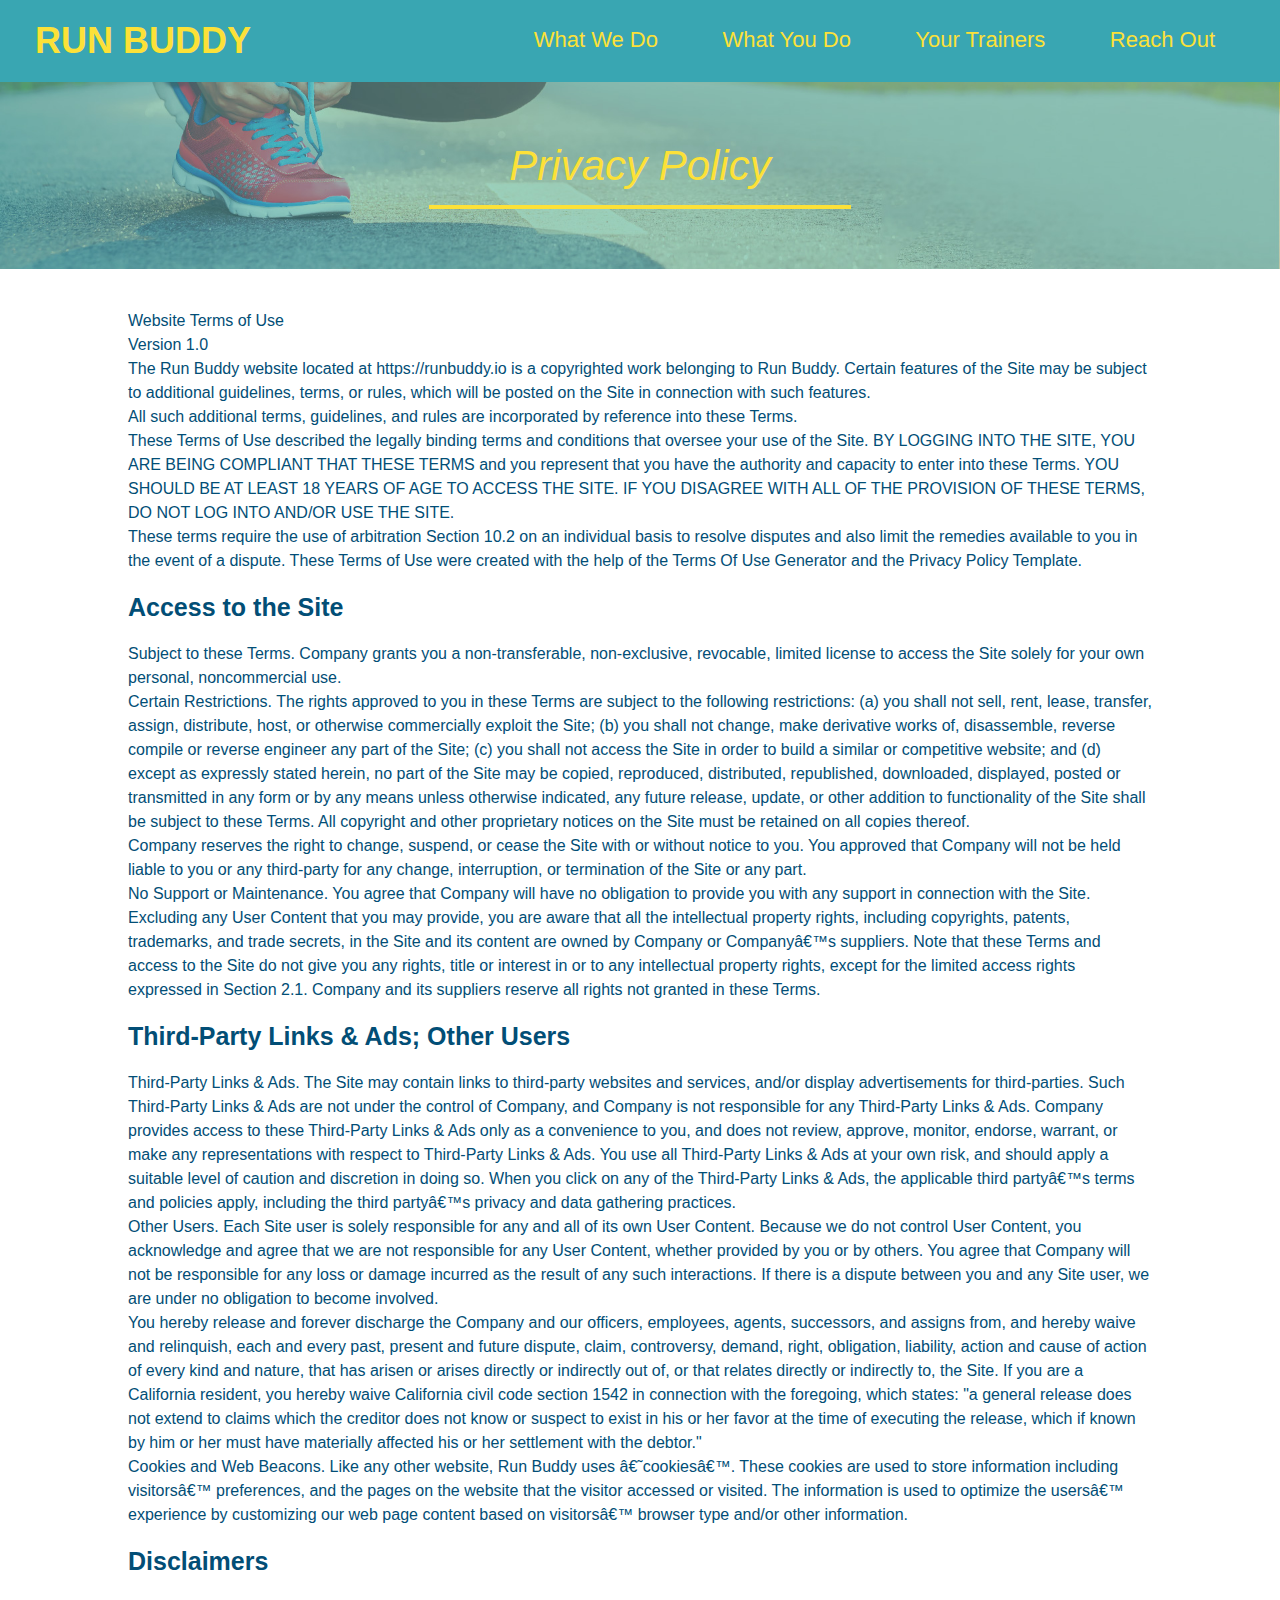
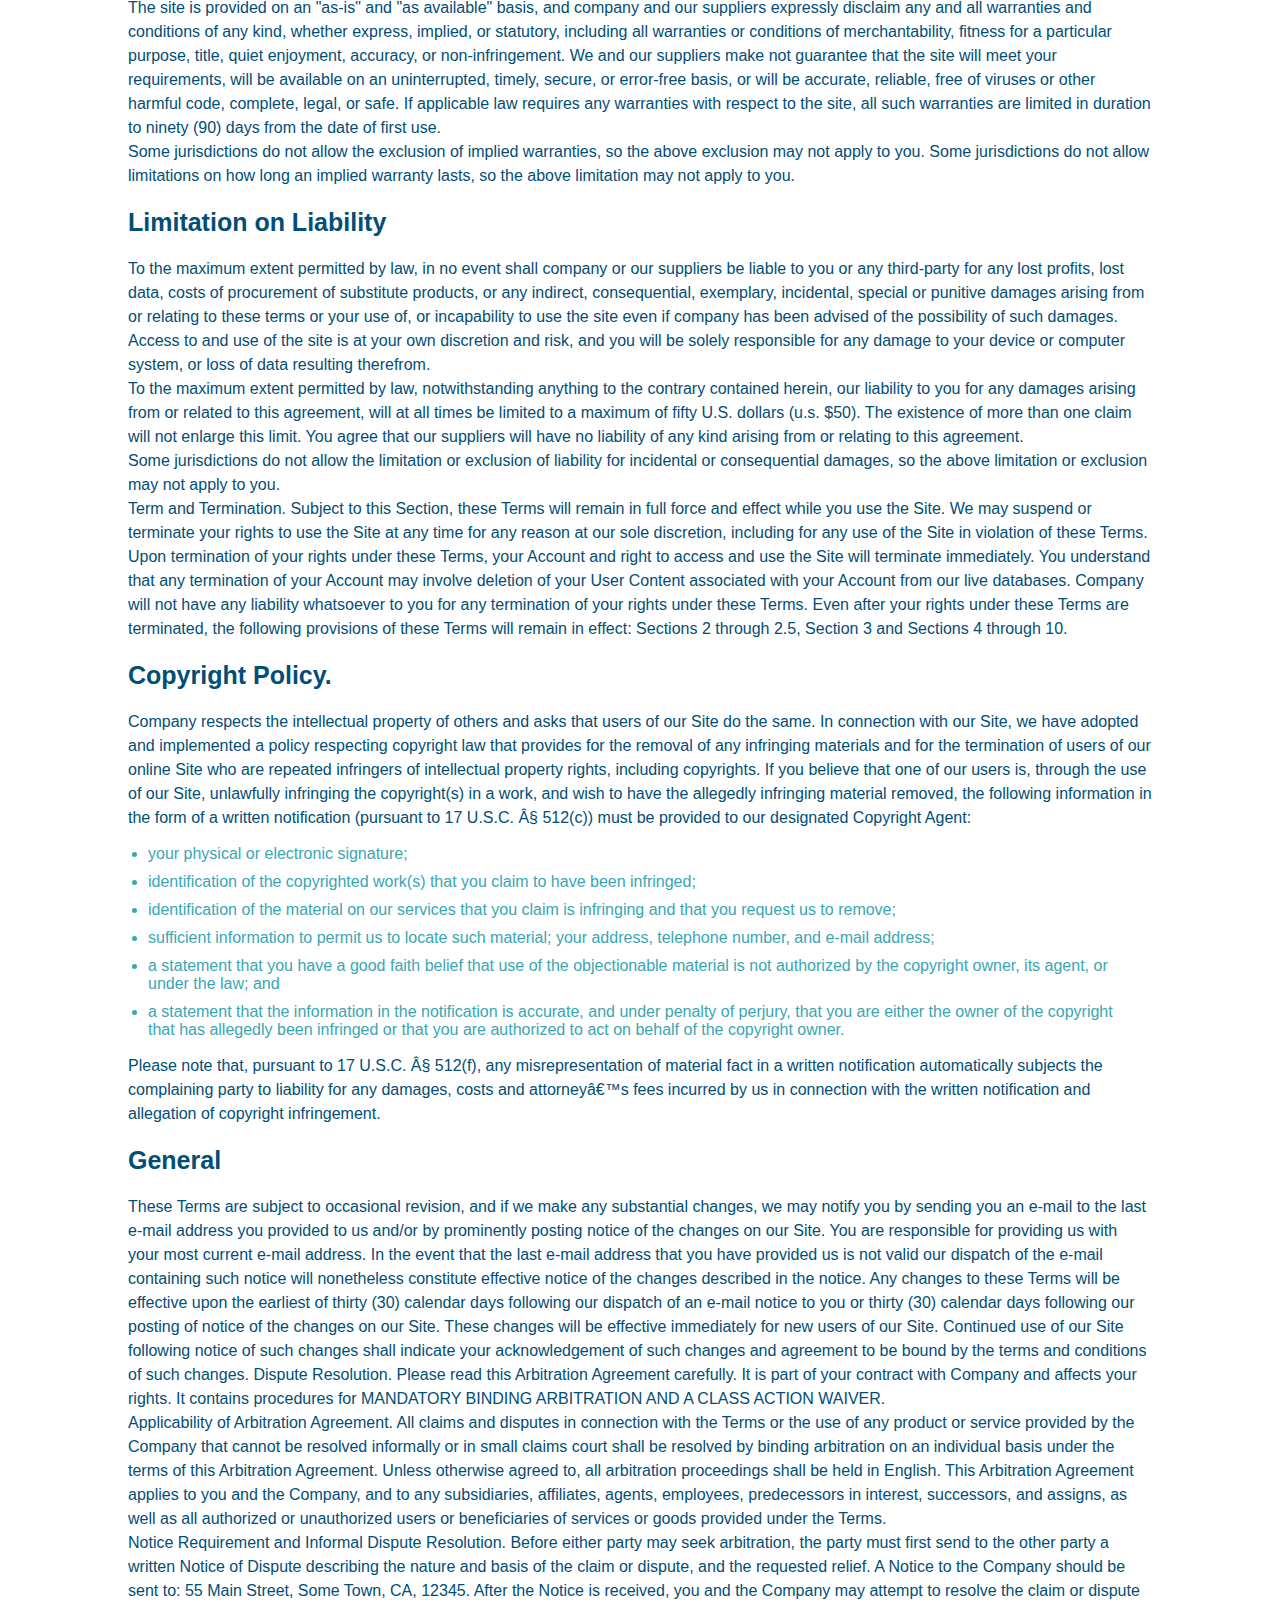
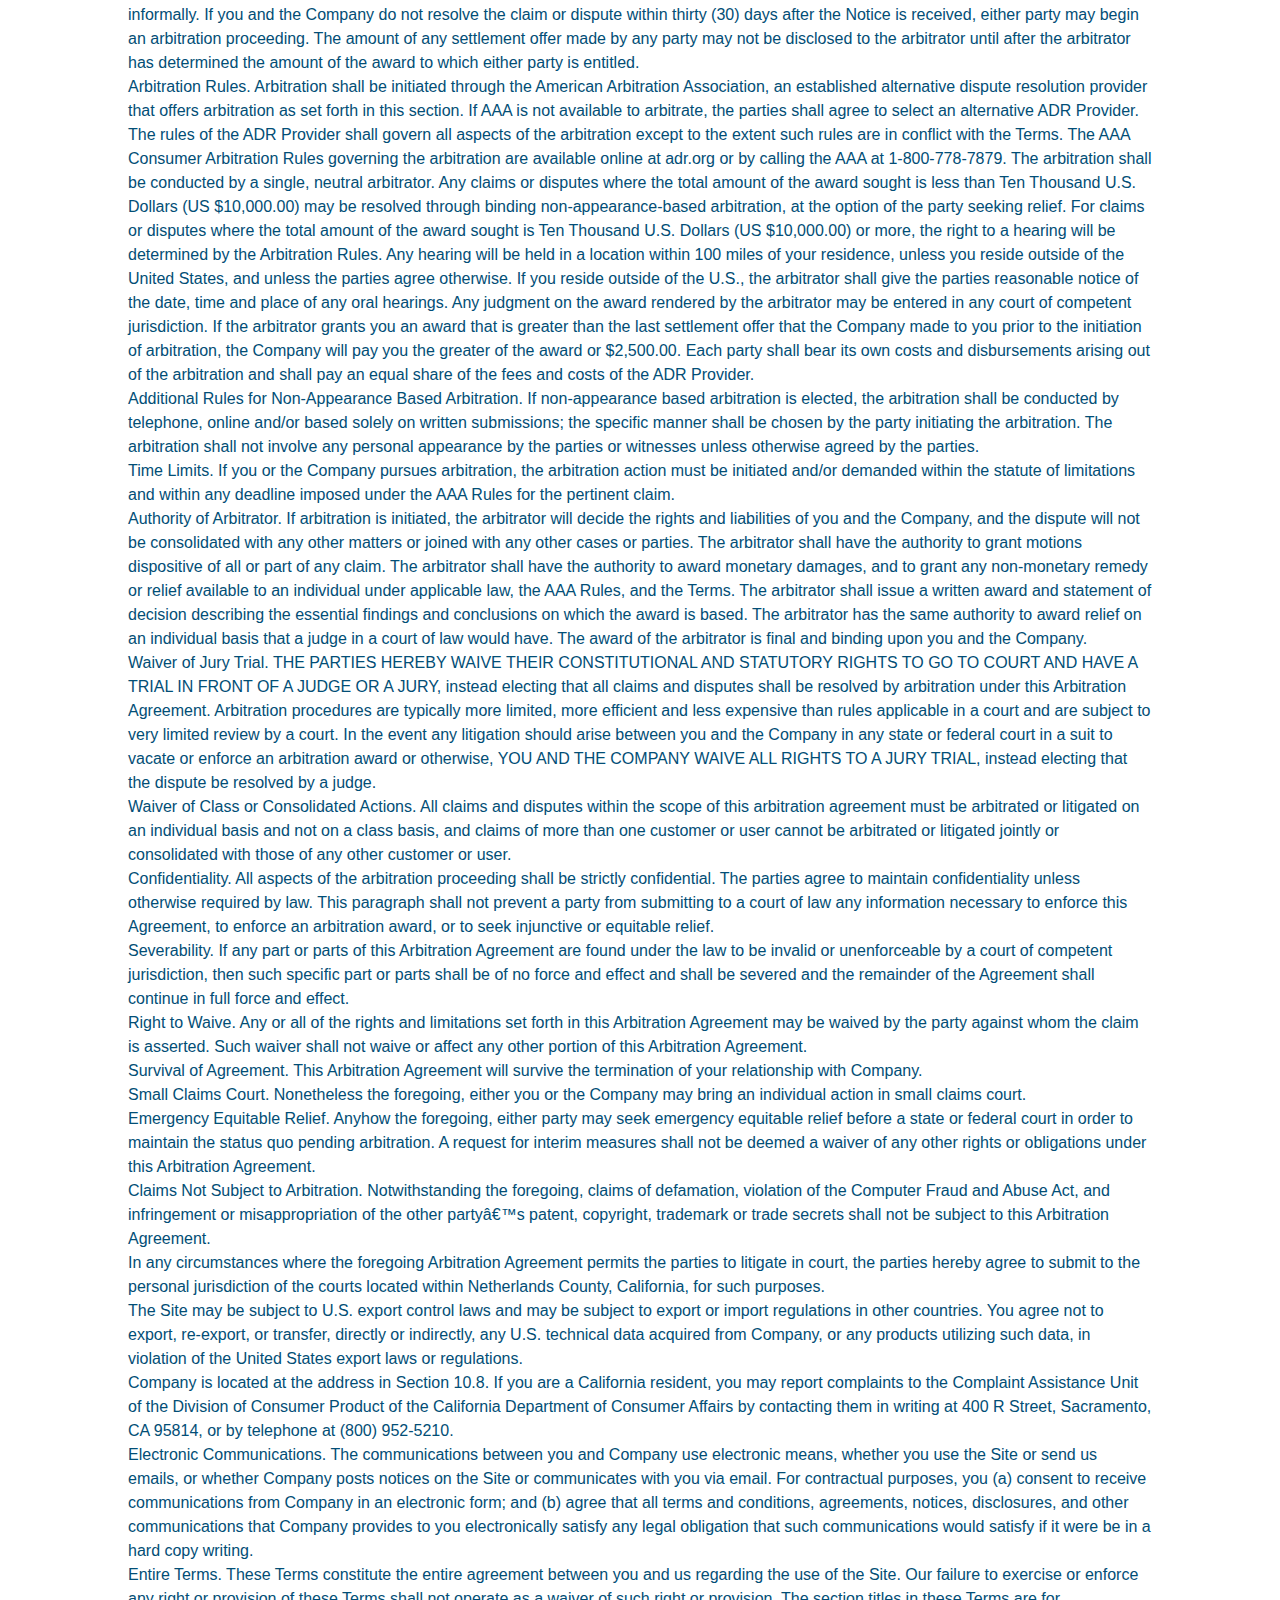
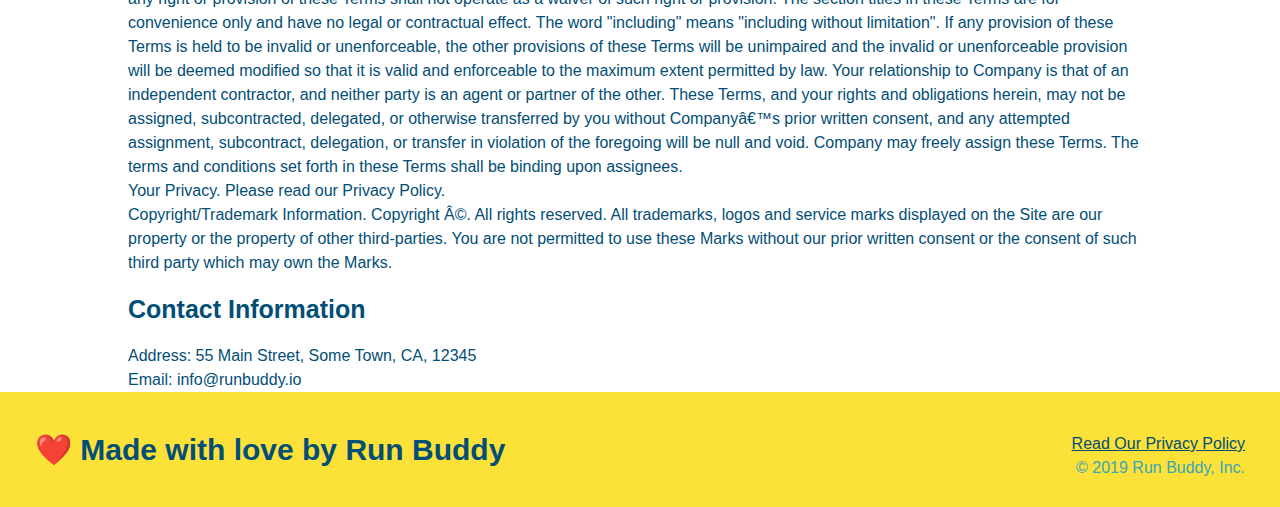
==== privacy-policy.html @ fe129a94 "privacy policy" ====
<!DOCTYPE html>
<html lang="en">

    <head>

        <meta charset="UTF-8" />
        <link rel="stylesheet" href="./assets/css/style.css" />
        <link rel="stylesheet" href="./assets/css/secondary-styles.css" />
        <title>Privacy Policy - Run Buddy</title>

    </head>

    <body>

        <header>
            
            <h1>
                <a href="/">RUN BUDDY</a>
            </h1>
            
            <nav>

                <ul>

                    <li>
                        <a href="./index.html#what-we-do">What We Do</a>
                    </li>

                    <li>
                        <a href="./index.html#what-you-do">What You Do</a>
                    </li>

                    <li>
                        <a href="./index.html#your-trainers">Your Trainers</a>
                    </li>

                    <li>
                        <a href="./index.html#reach-out">Reach Out</a>
                    </li>

                </ul>

            </nav>

        </header>

        <section class="hero">

            <h2 class="page-title">

                Privacy Policy

            </h2>

        </section>

        <article class="secondary-content">

            
            <p>
                Website Terms of Use
            </p>

            <p>
                Version 1.0
            </p>

            <p>
                The Run Buddy website located at https://runbuddy.io is a copyrighted work belonging to Run Buddy. Certain
                features of the Site may be subject to additional guidelines, terms, or rules, which will be posted on the Site
                in connection with such features.
            </p>

            <p>
                All such additional terms, guidelines, and rules are incorporated by reference into these Terms.
            </p>

            <p>
                These Terms of Use described the legally binding terms and conditions that oversee your use of the Site. BY
                LOGGING INTO THE SITE, YOU ARE BEING COMPLIANT THAT THESE TERMS and you represent that you have the authority
                and capacity to enter into these Terms. YOU SHOULD BE AT LEAST 18 YEARS OF AGE TO ACCESS THE SITE. IF YOU
                DISAGREE WITH ALL OF THE PROVISION OF THESE TERMS, DO NOT LOG INTO AND/OR USE THE SITE.
            </p>

            <p>
                These terms require the use of arbitration Section 10.2 on an individual basis to resolve disputes and also
                limit the remedies available to you in the event of a dispute. These Terms of Use were created with the help of
                the Terms Of Use Generator and the Privacy Policy Template.
            </p>

            <h3>
                Access to the Site
            </h3>

            <p>
                Subject to these Terms. Company grants you a non-transferable, non-exclusive, revocable, limited license to
                access the Site solely for your own personal, noncommercial use.
            </p>

            <p>
                Certain Restrictions. The rights approved to you in these Terms are subject to the following restrictions: (a)
                you shall not sell, rent, lease, transfer, assign, distribute, host, or otherwise commercially exploit the Site;
                (b) you shall not change, make derivative works of, disassemble, reverse compile or reverse engineer any part of
                the Site; (c) you shall not access the Site in order to build a similar or competitive website; and (d) except
                as expressly stated herein, no part of the Site may be copied, reproduced, distributed, republished, downloaded,
                displayed, posted or transmitted in any form or by any means unless otherwise indicated, any future release,
                update, or other addition to functionality of the Site shall be subject to these Terms. All copyright and other
                proprietary notices on the Site must be retained on all copies thereof.
            </p>

            <p>
                Company reserves the right to change, suspend, or cease the Site with or without notice to you. You approved
                that Company will not be held liable to you or any third-party for any change, interruption, or termination of
                the Site or any part.
            </p>

            <p>
                No Support or Maintenance. You agree that Company will have no obligation to provide you with any support in
                connection with the Site.
            </p>

            <p>
                Excluding any User Content that you may provide, you are aware that all the intellectual property rights,
                including copyrights, patents, trademarks, and trade secrets, in the Site and its content are owned by Company
                or Companyâ€™s suppliers. Note that these Terms and access to the Site do not give you any rights, title or
                interest in or to any intellectual property rights, except for the limited access rights expressed in Section
                2.1. Company and its suppliers reserve all rights not granted in these Terms.
            </p>

            <h3>
                Third-Party Links & Ads; Other Users
            </h3>

            <p>
                Third-Party Links & Ads. The Site may contain links to third-party websites and services, and/or display
                advertisements for third-parties. Such Third-Party Links & Ads are not under the control of Company, and Company
                is not responsible for any Third-Party Links & Ads. Company provides access to these Third-Party Links & Ads
                only as a convenience to you, and does not review, approve, monitor, endorse, warrant, or make any
                representations with respect to Third-Party Links & Ads. You use all Third-Party Links & Ads at your own risk,
                and should apply a suitable level of caution and discretion in doing so. When you click on any of the
                Third-Party Links & Ads, the applicable third partyâ€™s terms and policies apply, including the third partyâ€™s
                privacy and data gathering practices.
            </p>

            <p>
                Other Users. Each Site user is solely responsible for any and all of its own User Content. Because we do not
                control User Content, you acknowledge and agree that we are not responsible for any User Content, whether
                provided by you or by others. You agree that Company will not be responsible for any loss or damage incurred as
                the result of any such interactions. If there is a dispute between you and any Site user, we are under no
                obligation to become involved.
            </p>

            <p>
                You hereby release and forever discharge the Company and our officers, employees, agents, successors, and
                assigns from, and hereby waive and relinquish, each and every past, present and future dispute, claim,
                controversy, demand, right, obligation, liability, action and cause of action of every kind and nature, that has
                arisen or arises directly or indirectly out of, or that relates directly or indirectly to, the Site. If you are
                a California resident, you hereby waive California civil code section 1542 in connection with the foregoing,
                which states: "a general release does not extend to claims which the creditor does not know or suspect to exist
                in his or her favor at the time of executing the release, which if known by him or her must have materially
                affected his or her settlement with the debtor."
            </p>

            <p>
                Cookies and Web Beacons. Like any other website, Run Buddy uses â€˜cookiesâ€™. These cookies are used to store
                information including visitorsâ€™ preferences, and the pages on the website that the visitor accessed or visited.
                The information is used to optimize the usersâ€™ experience by customizing our web page content based on visitorsâ€™
                browser type and/or other information.
            </p>

            <h3>
                Disclaimers
            </h3>

            <p>
                The site is provided on an "as-is" and "as available" basis, and company and our suppliers expressly disclaim
                any and all warranties and conditions of any kind, whether express, implied, or statutory, including all
                warranties or conditions of merchantability, fitness for a particular purpose, title, quiet enjoyment, accuracy,
                or non-infringement. We and our suppliers make not guarantee that the site will meet your requirements, will be
                available on an uninterrupted, timely, secure, or error-free basis, or will be accurate, reliable, free of
                viruses or other harmful code, complete, legal, or safe. If applicable law requires any warranties with respect
                to the site, all such warranties are limited in duration to ninety (90) days from the date of first use.
            </p>

            <p>
                Some jurisdictions do not allow the exclusion of implied warranties, so the above exclusion may not apply to
                you. Some jurisdictions do not allow limitations on how long an implied warranty lasts, so the above limitation
                may not apply to you.
            </p>

            <h3>
                Limitation on Liability
            </h3>

            <p>
                To the maximum extent permitted by law, in no event shall company or our suppliers be liable to you or any
                third-party for any lost profits, lost data, costs of procurement of substitute products, or any indirect,
                consequential, exemplary, incidental, special or punitive damages arising from or relating to these terms or
                your use of, or incapability to use the site even if company has been advised of the possibility of such
                damages. Access to and use of the site is at your own discretion and risk, and you will be solely responsible
                for any damage to your device or computer system, or loss of data resulting therefrom.
            </p>

            <p>
                To the maximum extent permitted by law, notwithstanding anything to the contrary contained herein, our liability
                to you for any damages arising from or related to this agreement, will at all times be limited to a maximum of
                fifty U.S. dollars (u.s. $50). The existence of more than one claim will not enlarge this limit. You agree that
                our suppliers will have no liability of any kind arising from or relating to this agreement.
            </p>

            <p>
                Some jurisdictions do not allow the limitation or exclusion of liability for incidental or consequential
                damages, so the above limitation or exclusion may not apply to you.
            </p>

            <p>
                Term and Termination. Subject to this Section, these Terms will remain in full force and effect while you use
                the Site. We may suspend or terminate your rights to use the Site at any time for any reason at our sole
                discretion, including for any use of the Site in violation of these Terms. Upon termination of your rights under
                these Terms, your Account and right to access and use the Site will terminate immediately. You understand that
                any termination of your Account may involve deletion of your User Content associated with your Account from our
                live databases. Company will not have any liability whatsoever to you for any termination of your rights under
                these Terms. Even after your rights under these Terms are terminated, the following provisions of these Terms
                will remain in effect: Sections 2 through 2.5, Section 3 and Sections 4 through 10.
            </p>

            <h3>
                Copyright Policy.
            </h3>

            <p>
                Company respects the intellectual property of others and asks that users of our Site do the same. In connection
                with our Site, we have adopted and implemented a policy respecting copyright law that provides for the removal
                of any infringing materials and for the termination of users of our online Site who are repeated infringers of
                intellectual property rights, including copyrights. If you believe that one of our users is, through the use of
                our Site, unlawfully infringing the copyright(s) in a work, and wish to have the allegedly infringing material
                removed, the following information in the form of a written notification (pursuant to 17 U.S.C. Â§ 512(c)) must
                be provided to our designated Copyright Agent:
            </p>

            <ul>
                <li>
                your physical or electronic signature;
                </li>
                <li>
                identification of the copyrighted work(s) that you claim to have been infringed;
                </li>
                <li>
                identification of the material on our services that you claim is infringing and that you request us to remove;
                </li>
                <li>
                sufficient information to permit us to locate such material; your address, telephone number, and e-mail
                address;
                </li>
                <li>
                a statement that you have a good faith belief that use of the objectionable material is not authorized by the
                copyright owner, its agent, or under the law; and
                </li>
                <li>
                a statement that the information in the notification is accurate, and under penalty of perjury, that you are
                either the owner of the copyright that has allegedly been infringed or that you are authorized to act on
                behalf of the copyright owner.
                </li>
            </ul>

            <p>
                Please note that, pursuant to 17 U.S.C. Â§ 512(f), any misrepresentation of material fact in a written
                notification automatically subjects the complaining party to liability for any damages, costs and attorneyâ€™s
                fees incurred by us in connection with the written notification and allegation of copyright infringement.
            </p>

            <h3>
                General
            </h3>

            <p>
                These Terms are subject to occasional revision, and if we make any substantial changes, we may notify you by
                sending you an e-mail to the last e-mail address you provided to us and/or by prominently posting notice of the
                changes on our Site. You are responsible for providing us with your most current e-mail address. In the event
                that the last e-mail address that you have provided us is not valid our dispatch of the e-mail containing such
                notice will nonetheless constitute effective notice of the changes described in the notice. Any changes to these
                Terms will be effective upon the earliest of thirty (30) calendar days following our dispatch of an e-mail
                notice to you or thirty (30) calendar days following our posting of notice of the changes on our Site. These
                changes will be effective immediately for new users of our Site. Continued use of our Site following notice of
                such changes shall indicate your acknowledgement of such changes and agreement to be bound by the terms and
                conditions of such changes. Dispute Resolution. Please read this Arbitration Agreement carefully. It is part of
                your contract with Company and affects your rights. It contains procedures for MANDATORY BINDING ARBITRATION AND
                A CLASS ACTION WAIVER.
            </p>

            <p>
                Applicability of Arbitration Agreement. All claims and disputes in connection with the Terms or the use of any
                product or service provided by the Company that cannot be resolved informally or in small claims court shall be
                resolved by binding arbitration on an individual basis under the terms of this Arbitration Agreement. Unless
                otherwise agreed to, all arbitration proceedings shall be held in English. This Arbitration Agreement applies to
                you and the Company, and to any subsidiaries, affiliates, agents, employees, predecessors in interest,
                successors, and assigns, as well as all authorized or unauthorized users or beneficiaries of services or goods
                provided under the Terms.
            </p>

            <p>
                Notice Requirement and Informal Dispute Resolution. Before either party may seek arbitration, the party must
                first send to the other party a written Notice of Dispute describing the nature and basis of the claim or
                dispute, and the requested relief. A Notice to the Company should be sent to: 55 Main Street, Some Town, CA,
                12345. After the Notice is received, you and the Company may attempt to resolve the claim or dispute informally.
                If you and the Company do not resolve the claim or dispute within thirty (30) days after the Notice is received,
                either party may begin an arbitration proceeding. The amount of any settlement offer made by any party may not
                be disclosed to the arbitrator until after the arbitrator has determined the amount of the award to which either
                party is entitled.
            </p>

            <p>
                Arbitration Rules. Arbitration shall be initiated through the American Arbitration Association, an established
                alternative dispute resolution provider that offers arbitration as set forth in this section. If AAA is not
                available to arbitrate, the parties shall agree to select an alternative ADR Provider. The rules of the ADR
                Provider shall govern all aspects of the arbitration except to the extent such rules are in conflict with the
                Terms. The AAA Consumer Arbitration Rules governing the arbitration are available online at adr.org or by
                calling the AAA at 1-800-778-7879. The arbitration shall be conducted by a single, neutral arbitrator. Any
                claims or disputes where the total amount of the award sought is less than Ten Thousand U.S. Dollars (US
                $10,000.00) may be resolved through binding non-appearance-based arbitration, at the option of the party seeking
                relief. For claims or disputes where the total amount of the award sought is Ten Thousand U.S. Dollars (US
                $10,000.00) or more, the right to a hearing will be determined by the Arbitration Rules. Any hearing will be
                held in a location within 100 miles of your residence, unless you reside outside of the United States, and
                unless the parties agree otherwise. If you reside outside of the U.S., the arbitrator shall give the parties
                reasonable notice of the date, time and place of any oral hearings. Any judgment on the award rendered by the
                arbitrator may be entered in any court of competent jurisdiction. If the arbitrator grants you an award that is
                greater than the last settlement offer that the Company made to you prior to the initiation of arbitration, the
                Company will pay you the greater of the award or $2,500.00. Each party shall bear its own costs and
                disbursements arising out of the arbitration and shall pay an equal share of the fees and costs of the ADR
                Provider.
            </p>

            <p>
                Additional Rules for Non-Appearance Based Arbitration. If non-appearance based arbitration is elected, the
                arbitration shall be conducted by telephone, online and/or based solely on written submissions; the specific
                manner shall be chosen by the party initiating the arbitration. The arbitration shall not involve any personal
                appearance by the parties or witnesses unless otherwise agreed by the parties.
            </p>

            <p>
                Time Limits. If you or the Company pursues arbitration, the arbitration action must be initiated and/or demanded
                within the statute of limitations and within any deadline imposed under the AAA Rules for the pertinent claim.
            </p>

            <p>
                Authority of Arbitrator. If arbitration is initiated, the arbitrator will decide the rights and liabilities of
                you and the Company, and the dispute will not be consolidated with any other matters or joined with any other
                cases or parties. The arbitrator shall have the authority to grant motions dispositive of all or part of any
                claim. The arbitrator shall have the authority to award monetary damages, and to grant any non-monetary remedy
                or relief available to an individual under applicable law, the AAA Rules, and the Terms. The arbitrator shall
                issue a written award and statement of decision describing the essential findings and conclusions on which the
                award is based. The arbitrator has the same authority to award relief on an individual basis that a judge in a
                court of law would have. The award of the arbitrator is final and binding upon you and the Company.
            </p>

            <p>
                Waiver of Jury Trial. THE PARTIES HEREBY WAIVE THEIR CONSTITUTIONAL AND STATUTORY RIGHTS TO GO TO COURT AND HAVE
                A TRIAL IN FRONT OF A JUDGE OR A JURY, instead electing that all claims and disputes shall be resolved by
                arbitration under this Arbitration Agreement. Arbitration procedures are typically more limited, more efficient
                and less expensive than rules applicable in a court and are subject to very limited review by a court. In the
                event any litigation should arise between you and the Company in any state or federal court in a suit to vacate
                or enforce an arbitration award or otherwise, YOU AND THE COMPANY WAIVE ALL RIGHTS TO A JURY TRIAL, instead
                electing that the dispute be resolved by a judge.
            </p>

            <p>
                Waiver of Class or Consolidated Actions. All claims and disputes within the scope of this arbitration agreement
                must be arbitrated or litigated on an individual basis and not on a class basis, and claims of more than one
                customer or user cannot be arbitrated or litigated jointly or consolidated with those of any other customer or
                user.
            </p>

            <p>
                Confidentiality. All aspects of the arbitration proceeding shall be strictly confidential. The parties agree to
                maintain confidentiality unless otherwise required by law. This paragraph shall not prevent a party from
                submitting to a court of law any information necessary to enforce this Agreement, to enforce an arbitration
                award, or to seek injunctive or equitable relief.
            </p>

            <p>
                Severability. If any part or parts of this Arbitration Agreement are found under the law to be invalid or
                unenforceable by a court of competent jurisdiction, then such specific part or parts shall be of no force and
                effect and shall be severed and the remainder of the Agreement shall continue in full force and effect.
            </p>

            <p>
                Right to Waive. Any or all of the rights and limitations set forth in this Arbitration Agreement may be waived
                by the party against whom the claim is asserted. Such waiver shall not waive or affect any other portion of this
                Arbitration Agreement.
            </p>

            <p>
                Survival of Agreement. This Arbitration Agreement will survive the termination of your relationship with
                Company.
            </p>

            <p>
                Small Claims Court. Nonetheless the foregoing, either you or the Company may bring an individual action in small
                claims court.
            </p>

            <p>
                Emergency Equitable Relief. Anyhow the foregoing, either party may seek emergency equitable relief before a
                state or federal court in order to maintain the status quo pending arbitration. A request for interim measures
                shall not be deemed a waiver of any other rights or obligations under this Arbitration Agreement.
            </p>

            <p>
                Claims Not Subject to Arbitration. Notwithstanding the foregoing, claims of defamation, violation of the
                Computer Fraud and Abuse Act, and infringement or misappropriation of the other partyâ€™s patent, copyright,
                trademark or trade secrets shall not be subject to this Arbitration Agreement.
            </p>

            <p>
                In any circumstances where the foregoing Arbitration Agreement permits the parties to litigate in court, the
                parties hereby agree to submit to the personal jurisdiction of the courts located within Netherlands County,
                California, for such purposes.
            </p>

            <p>
                The Site may be subject to U.S. export control laws and may be subject to export or import regulations in other
                countries. You agree not to export, re-export, or transfer, directly or indirectly, any U.S. technical data
                acquired from Company, or any products utilizing such data, in violation of the United States export laws or
                regulations.
            </p>

            <p>
                Company is located at the address in Section 10.8. If you are a California resident, you may report complaints
                to the Complaint Assistance Unit of the Division of Consumer Product of the California Department of Consumer
                Affairs by contacting them in writing at 400 R Street, Sacramento, CA 95814, or by telephone at (800) 952-5210.
            </p>

            <p>
                Electronic Communications. The communications between you and Company use electronic means, whether you use the
                Site or send us emails, or whether Company posts notices on the Site or communicates with you via email. For
                contractual purposes, you (a) consent to receive communications from Company in an electronic form; and (b)
                agree that all terms and conditions, agreements, notices, disclosures, and other communications that Company
                provides to you electronically satisfy any legal obligation that such communications would satisfy if it were be
                in a hard copy writing.
            </p>

            <p>
                Entire Terms. These Terms constitute the entire agreement between you and us regarding the use of the Site. Our
                failure to exercise or enforce any right or provision of these Terms shall not operate as a waiver of such right
                or provision. The section titles in these Terms are for convenience only and have no legal or contractual
                effect. The word "including" means "including without limitation". If any provision of these Terms is held to be
                invalid or unenforceable, the other provisions of these Terms will be unimpaired and the invalid or
                unenforceable provision will be deemed modified so that it is valid and enforceable to the maximum extent
                permitted by law. Your relationship to Company is that of an independent contractor, and neither party is an
                agent or partner of the other. These Terms, and your rights and obligations herein, may not be assigned,
                subcontracted, delegated, or otherwise transferred by you without Companyâ€™s prior written consent, and any
                attempted assignment, subcontract, delegation, or transfer in violation of the foregoing will be null and void.
                Company may freely assign these Terms. The terms and conditions set forth in these Terms shall be binding upon
                assignees.
            </p>

            <p>
                Your Privacy. Please read our Privacy Policy.
            </p>

            <p>
                Copyright/Trademark Information. Copyright Â©. All rights reserved. All trademarks, logos and service marks
                displayed on the Site are our property or the property of other third-parties. You are not permitted to use
                these Marks without our prior written consent or the consent of such third party which may own the Marks.
            </p>

            <h3>
                Contact Information
            </h3>

            <p>
                Address: 55 Main Street, Some Town, CA, 12345
            </p>

            <p>
                Email: info@runbuddy.io
            </p>


        </article>

        <footer>

            <h2>❤️ Made with love by Run Buddy</h2>

            <div>

                <a href="#">Read Our Privacy Policy</a><br />
                &copy; 2019 Run Buddy, Inc.
                
            </div>

        </footer>

    </body>

</html>
---- assets/css/style.css ----
* {
    margin: 0;

    padding: 0;

    box-sizing: border-box;
}

body {
    font-family: Helvetica, Arial, sans-serif;

    color: #39a6b2;
}

header {
    padding: 20px 35px;

    background-color: #39a6b2;
}

header h1 {
    font-weight: bold;

    font-size: 36px;

    color: #fce138;

    margin: 0;

    display: inline;
}

header nav {
    float: right;

    margin: 7px 0;
}

header nav ul li {
    display: inline;
}

header a {
    text-decoration: none;

    color: #fce138;
}

header nav ul li a {
    margin: 0 30px;

    font-weight: lighter;

    font-size: 22px;
}

section {

    padding: 60px;
}

/* Hero Style Start*/
.hero {

    background-image: url(../images/hero-bg.jpg);

    height: 600px;

    background-size: cover;

    background-position: center;

    position: relative;
}

.hero-form {

    background-color: #fce138;

    padding: 20px;

    width: 500px;

    color: #024e76;

    border: 3px solid #024e76;

    position: absolute;

    bottom: 120px;

    right: 140px;
}

.hero-form h3 {

    font-size: 24px;

    margin: 0;
}

.hero-form p {

    margin: 5px 0 15px 0;
}

.hero-form label {

    margin: 0 5px;
}

/* Privacy page hero */
.hero-secondary {

    margin: 20px;

    background-color: black;

    font-size: 20px;

    color: red;
}

.form-input {

    border: 1px solid #024e76;

    display: block;

    padding: 7px 15px;

    font-size: 16px;

    color: #024e76;

    width: 100%;

    margin-bottom: 15px;
}

.hero-form button {
    color: #fce138;

    background-color: #024e76;

    border: none;

    padding: 10px 20px;

    font-size: 16px;
}
/* Hero Style End */

.section-title {
    display: inline-block;

    font-size: 55px;

    color: #024e76;

    margin-bottom: 35px;

    padding: 0 100px 20px 100px;

    border-bottom: 3px solid;
}

.primary-border {

    border-color: #fce138;
}

.secondary-border {

    border-color: #39a6b2;
}

/* What we do section */
.intro {

    text-align: center;
}

.intro p {
    line-height: 1.7;

    color: #39a6b2;

    width: 80%;

    font-size: 20px;

    margin: 0 auto;
}

/* What you do section */
.steps {
    text-align: center;

    background: #fce138;
}

.steps div {

    margin-bottom: 80px;
}

.steps img {
    width: 15%;

    margin: 10px 0;
}

.steps h3 {
    color: #024e76;

    font-size: 46px;

    margin-top: 10px;
}

.steps span {

    font-size: 38px;
}

.steps p {
    color: #39a6b2;

    font-size: 23px;
}

/* trainers */
.trainers {
    
    text-align: center;
}

.trainer {
    width: 900px;

    margin: 0 auto 30px auto;

    background: #024e76;

    color: #fce138;

    overflow: auto;
}

.trainer img {
    width: 35%;

    float: left;
}

.trainer-bio {
    padding: 35px;

    float: left;

    width: 65%;
}

.trainer-bio h3 {

    font-size: 32px;

    margin-bottom: 8px;
}

.trainer-bio h4 {

    font-weight: lighter;

    font-size: 26px;

    margin-bottom: 25px;
}

.trainer-bio p {

    font-size: 17px;

    line-height: 1.3;
}

.text-left {

    text-align: left;
}

.text-right {

    text-align: right;
}

/* Reach Out Section */
.contact {
    text-align: center;

    background-color: #024e76;
}

.contact h2 {

    color: #fce138;
}

.contact-info iframe {

    width: 400px;

    height: 400px;
}

.contact-info div {

    width: 410px;

    display: inline-block;

    vertical-align: top;

    text-align: left;

    margin: 30px 0 0 60px;

    color: white;
}

.contact-info h3 {
    color: #fce138;

    font-size: 32px;
}

.contact-info p, .contact-info address {

    margin: 20px 0;

    line-height: 1.5;

    font-size: 20px;

    font-style: normal;
}

.contact-info a {

    color: #fce138;
}

/* footer */
footer {
    background: #fce138;

    width: 100%;

    padding: 40px 35px;    
}

footer h2 {
    display: inline;

    color: #024e76;

    font-size: 30px;

    margin: 0;
}

footer div {
    float: right;

    line-height: 1.5;

    text-align: right;
}

footer a {
    color: #024e76;
}
---- assets/css/secondary-styles.css ----
.hero {

    background-position: bottom;

    height: auto;

    text-align: center;

    margin-bottom: 40px;
}

.page-title {

    color: #fce138;

    display: inline-block;

    border-bottom: 4px solid #fce138;

    padding: 0 80px 15px 80px;

    font-weight: normal;

    font-size: 42px;

    font-style: italic;
}

.secondary-content {

    width: 80%;

    margin: 0 auto;

    color: #024e76;
}

.secondary-content h3 {

    font-size: 25px;

    margin: 20px 0 20px 0;
}

.secondary-content p {

    font-size: 16px;

    line-height: 1.5;

    margin: 0 auto;
}

.secondary-content ul {

    margin: 15px 20px 15px 20px;
}

.secondary-content li {

    color: #39a6b2;

    margin: 10px 0 10px 0;
}
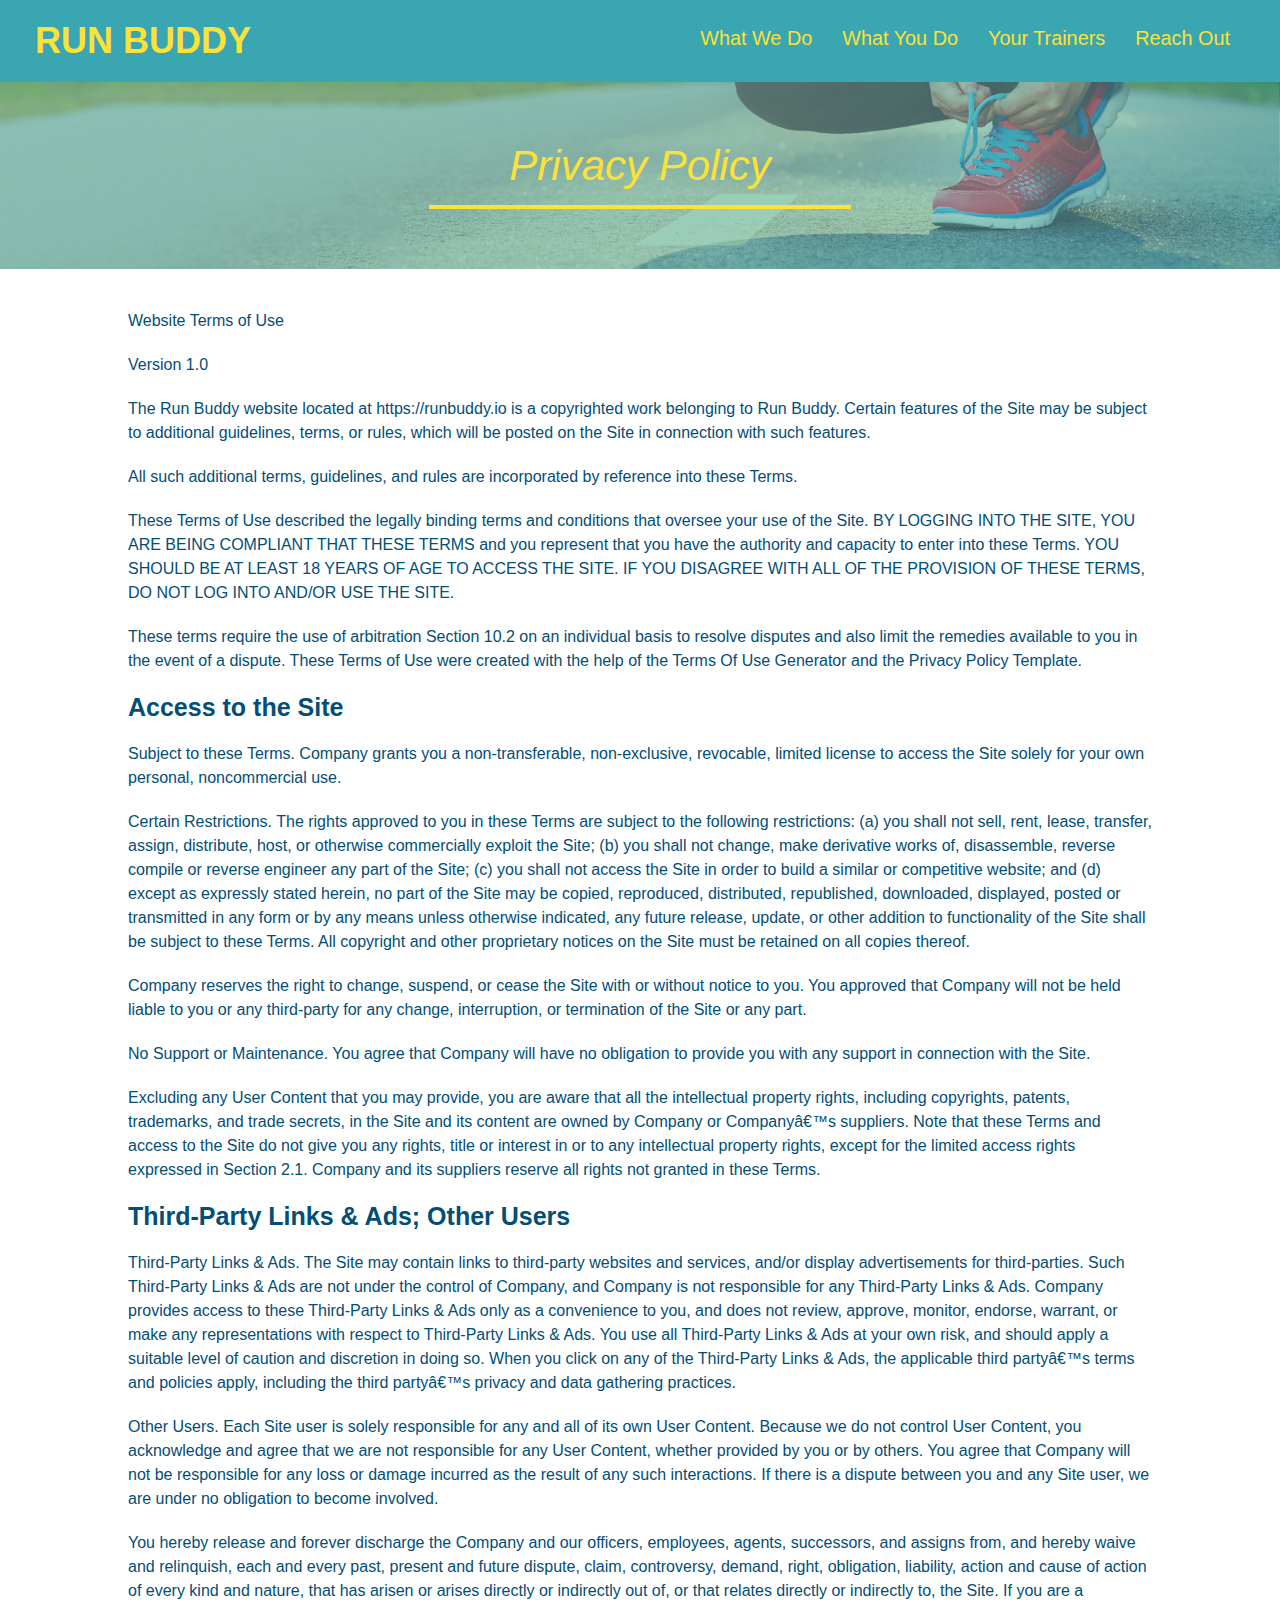
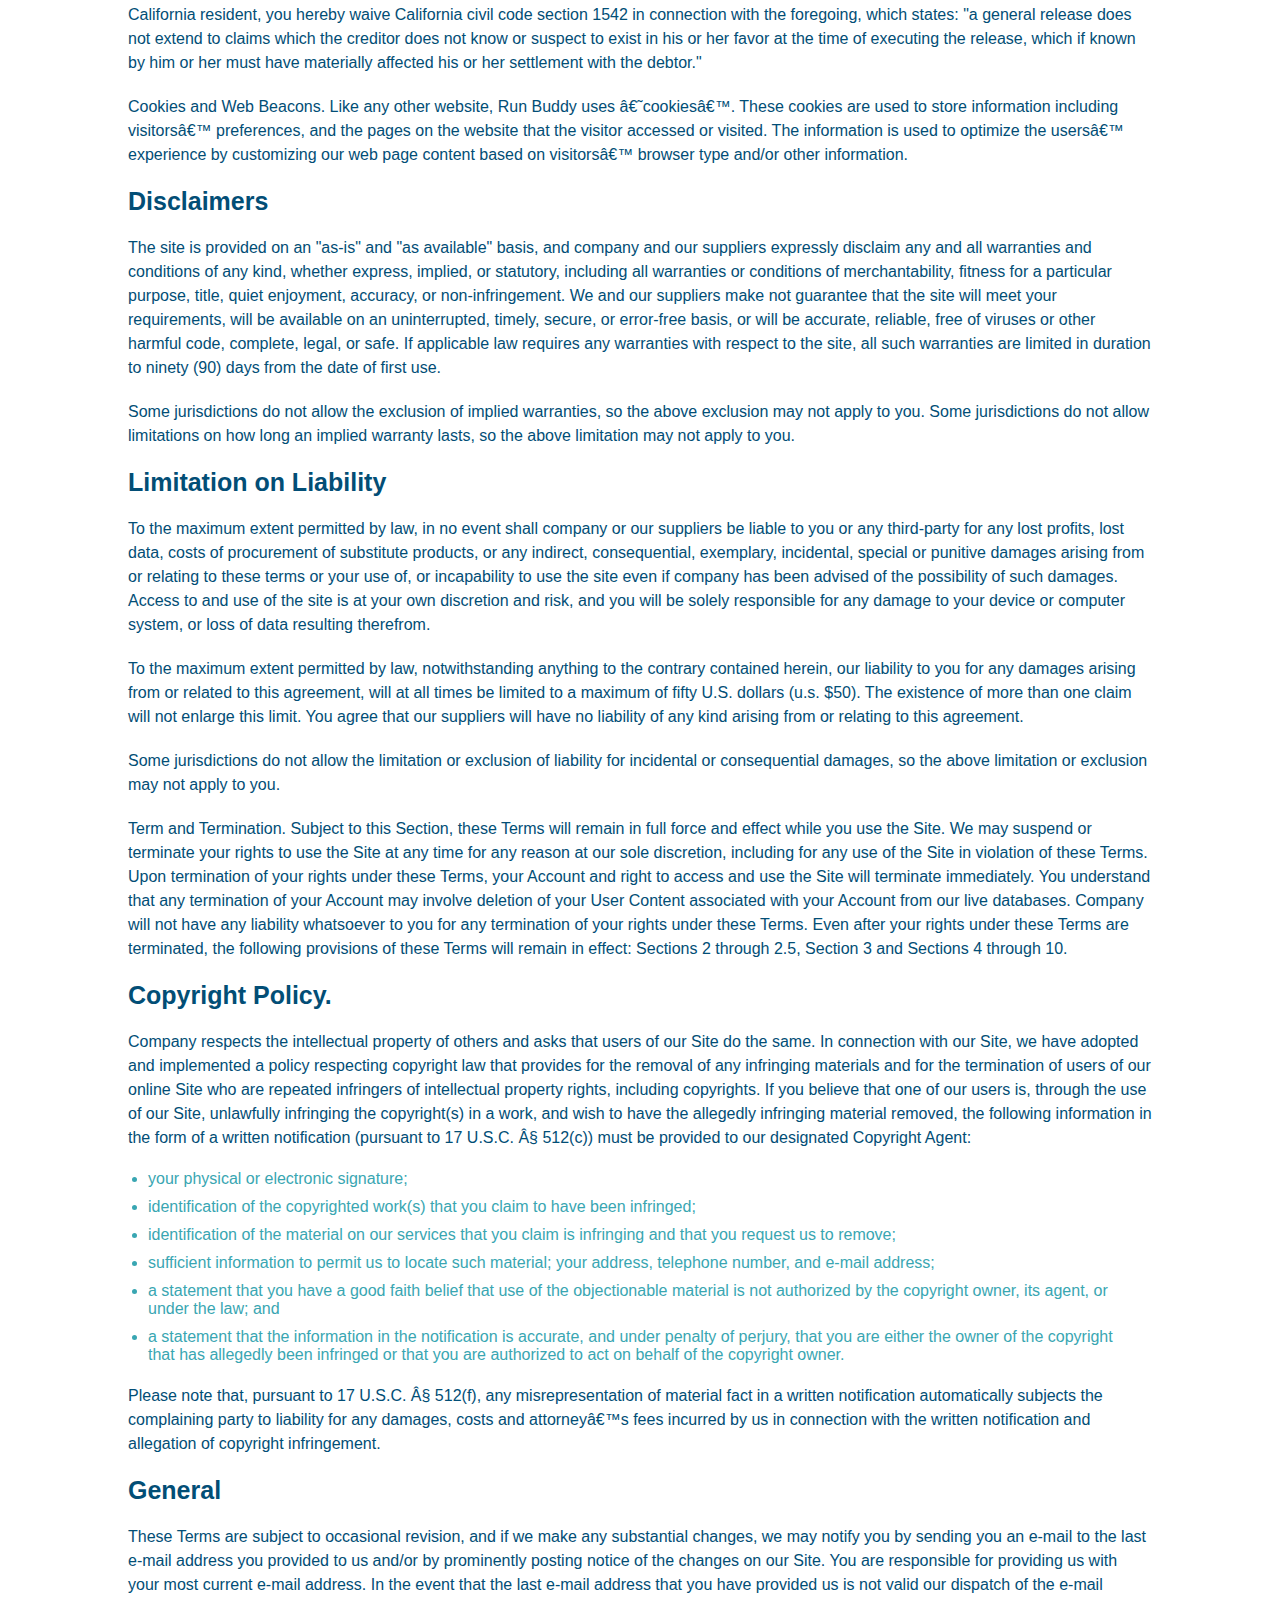
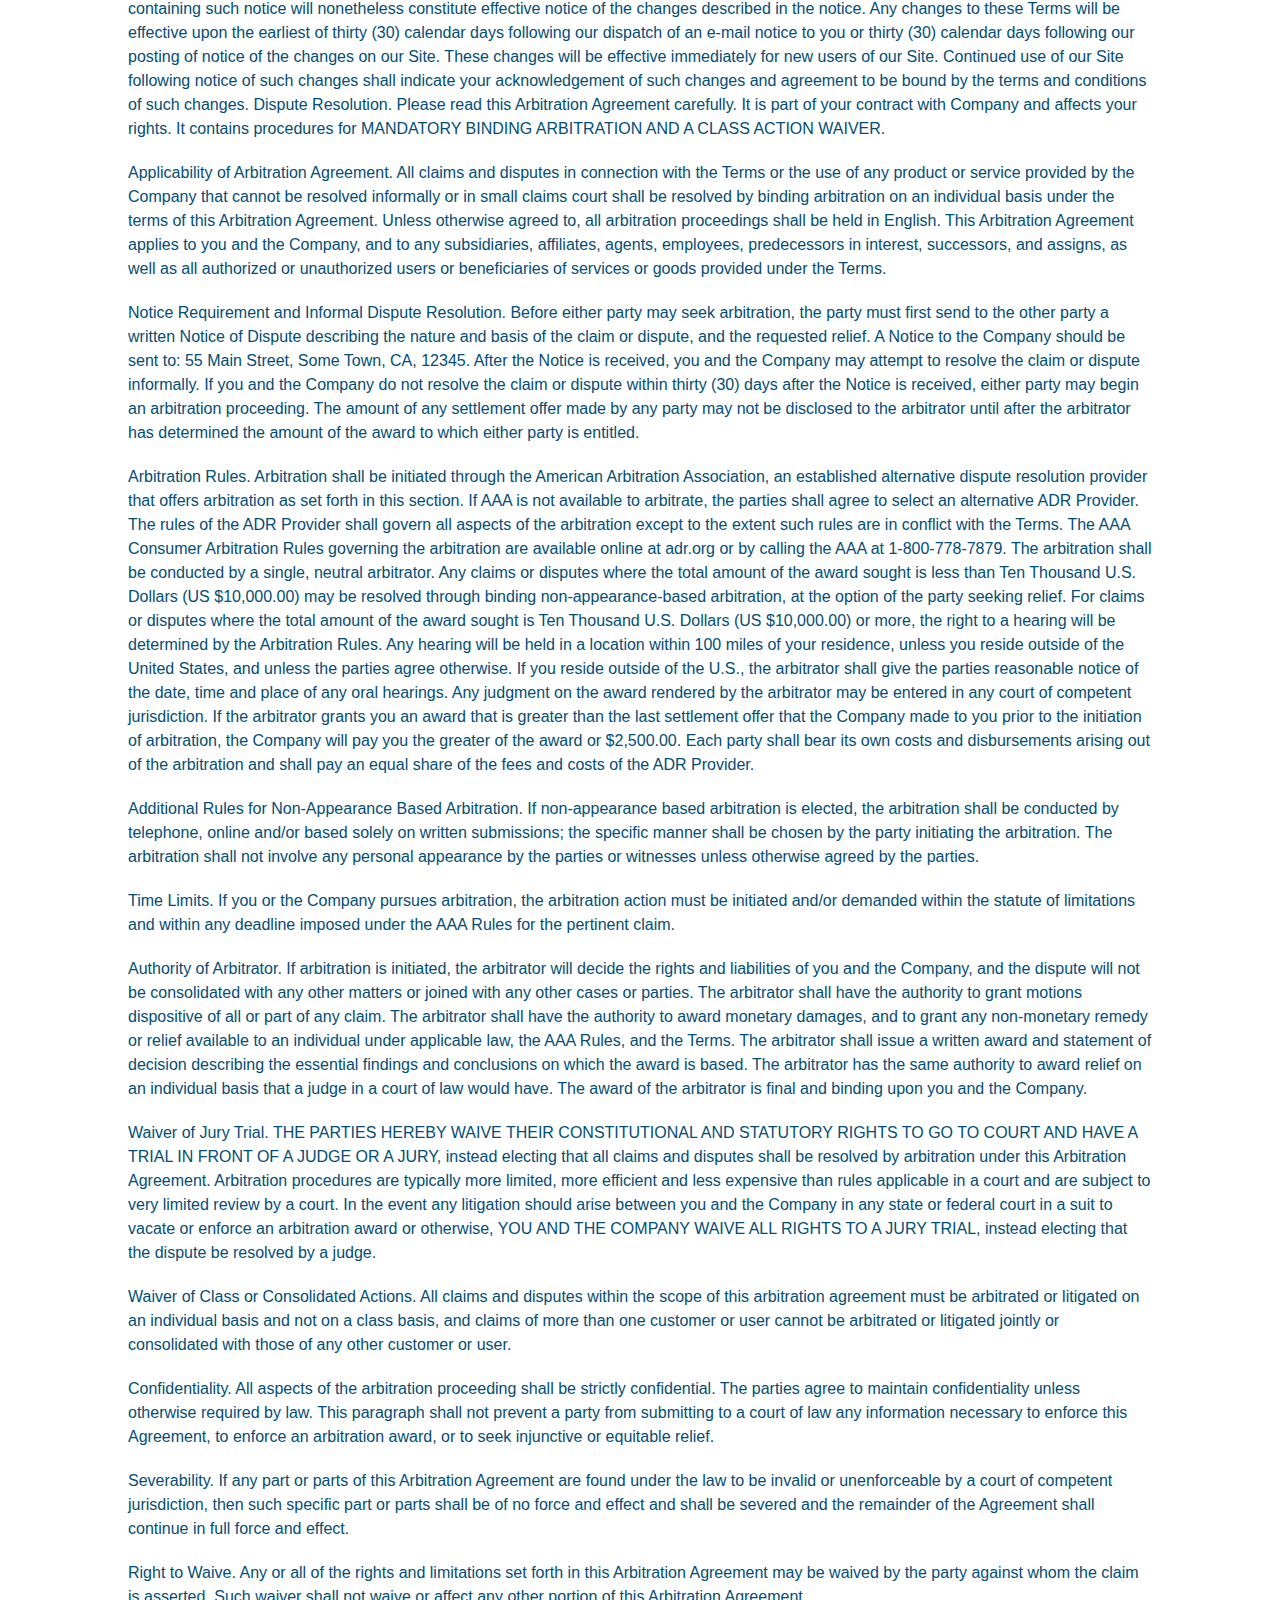
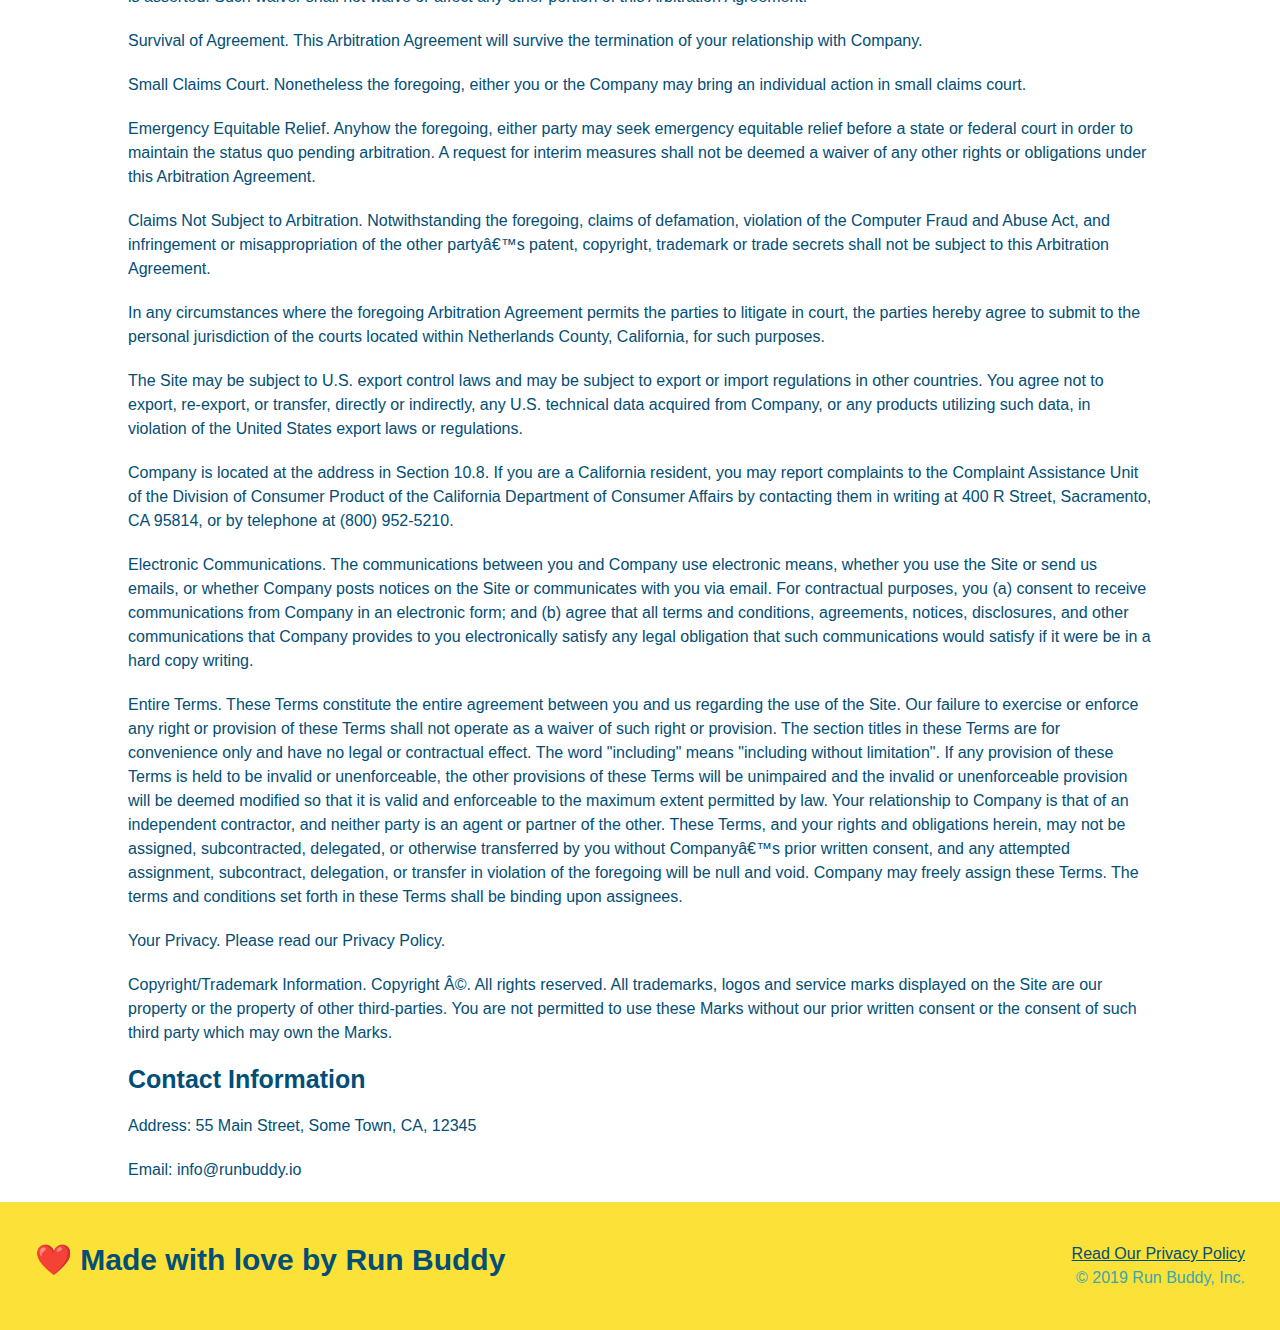
==== commit 286f3960: "add media queries" ====
--- a/privacy-policy.html
+++ b/privacy-policy.html
@@ -4,6 +4,7 @@
     <head>
 
         <meta charset="UTF-8" />
+        <meta name="viewport" content="width=device=width, initial-scale=1.0" />
         <link rel="stylesheet" href="./assets/css/style.css" />
         <link rel="stylesheet" href="./assets/css/secondary-styles.css" />
         <title>Privacy Policy - Run Buddy</title>
--- a/assets/css/style.css
+++ b/assets/css/style.css
@@ -16,6 +16,12 @@
     padding: 20px 35px;
 
     background-color: #39a6b2;
+
+    display: flex;
+
+    justify-content: space-between;
+
+    flex-wrap: wrap;
 }
 
 header h1 {
@@ -27,17 +33,23 @@
 
     margin: 0;
 
-    display: inline;
 }
 
 header nav {
-    float: right;
 
     margin: 7px 0;
 }
 
-header nav ul li {
-    display: inline;
+header nav ul {
+    display: flex;
+
+    flex-wrap: wrap;
+
+    justify-content: space-between;
+
+    align-items: center;
+
+    list-style: none;
 }
 
 header a {
@@ -47,11 +59,11 @@
 }
 
 header nav ul li a {
-    margin: 0 30px;
+    padding: 10px 15px;
 
     font-weight: lighter;
 
-    font-size: 22px;
+    font-size: 1.55vw;
 }
 
 section {
@@ -64,13 +76,17 @@
 
     background-image: url(../images/hero-bg.jpg);
 
-    height: 600px;
-
     background-size: cover;
 
     background-position: center;
 
-    position: relative;
+    display: flex;
+
+    justify-content: center;
+
+    flex-wrap: wrap;
+
+    align-items: flex-start;
 }
 
 .hero-form {
@@ -79,17 +95,15 @@
 
     padding: 20px;
 
-    width: 500px;
-
     color: #024e76;
 
     border: 3px solid #024e76;
 
-    position: absolute;
-
-    bottom: 120px;
-
-    right: 140px;
+    border-radius: 25px;
+
+    width: 40%;
+
+    margin: 3.5%;
 }
 
 .hero-form h3 {
@@ -107,6 +121,30 @@
 .hero-form label {
 
     margin: 0 5px;
+}
+
+.habits {
+
+    width: 35%;
+
+    text-align: right;
+
+    margin: 3.5%;
+
+    color: #fff;
+
+    font-size: 18px;
+
+    line-height: 1.2;
+}
+
+.habits h2 {
+
+    font-style: italic;
+
+    font-size: 55px;
+
+    color: #fce138;
 }
 
 /* Privacy page hero */
@@ -152,17 +190,20 @@
 /* Hero Style End */
 
 .section-title {
-    display: inline-block;
-
-    font-size: 55px;
-
-    color: #024e76;
-
-    margin-bottom: 35px;
-
-    padding: 0 100px 20px 100px;
+
+    font-size: 48px;
+
+    color: #024e76;
 
     border-bottom: 3px solid;
+
+    padding-bottom: 20px;
+
+    text-align: center;
+
+    margin: 0 auto 35px auto;
+
+    width: 50%;
 }
 
 .primary-border {
@@ -176,11 +217,6 @@
 }
 
 /* What we do section */
-.intro {
-
-    text-align: center;
-}
-
 .intro p {
     line-height: 1.7;
 
@@ -191,98 +227,139 @@
     font-size: 20px;
 
     margin: 0 auto;
+
+    text-align: center;
 }
 
 /* What you do section */
 .steps {
-    text-align: center;
 
     background: #fce138;
 }
 
-.steps div {
-
-    margin-bottom: 80px;
-}
-
-.steps img {
-    width: 15%;
-
-    margin: 10px 0;
-}
-
-.steps h3 {
+.step {
+    margin: 50px;
+
+    padding-bottom: 50px;
+
+    width: 80%;
+
+    border-bottom: 1px solid #39a6b2;
+
+    display: flex;
+
+    flex-wrap: wrap;
+
+    align-items: center;
+
+    justify-content: space-between;
+}
+
+.step-info {
+
+    flex: 2 70%;
+
+    display: flex;
+
+    flex-wrap: wrap;
+
+    align-items: center;
+}
+
+.step-img {
+
+    flex: 1 12%;
+
+    margin-right: 20px;
+}
+
+.step-img img {
+
+    max-width: 100%;
+}
+
+.step h3 {
     color: #024e76;
 
     font-size: 46px;
 
-    margin-top: 10px;
-}
-
-.steps span {
-
-    font-size: 38px;
-}
-
-.steps p {
+    flex: 1 30%;
+}
+
+.step-text {
+
+    flex: 12;
+}
+
+.step-text p {
     color: #39a6b2;
 
-    font-size: 23px;
+    font-size: 18px;
+}
+
+.step-text h4 {
+
+    font-size: 26px;
+
+    line-height: 1.5;
+
+    color: #024e76;
 }
 
 /* trainers */
 .trainers {
     
-    text-align: center;
+    width: 100%;
+
+    margin: 0 auto;
+
+    display: flex;
+
+    flex-wrap: wrap;
+
+    justify-content: space-around;
 }
 
 .trainer {
-    width: 900px;
-
-    margin: 0 auto 30px auto;
+
+    margin: 20px;
 
     background: #024e76;
 
     color: #fce138;
 
-    overflow: auto;
+    flex: 1;
 }
 
 .trainer img {
-    width: 35%;
-
-    float: left;
+    width: 100%;
+
 }
 
 .trainer-bio {
-    padding: 35px;
-
-    float: left;
-
-    width: 65%;
+    padding: 25px;
+
+    line-height: 1.3;
 }
 
 .trainer-bio h3 {
 
-    font-size: 32px;
-
-    margin-bottom: 8px;
+    font-size: 28px;
+
 }
 
 .trainer-bio h4 {
 
     font-weight: lighter;
 
-    font-size: 26px;
-
-    margin-bottom: 25px;
+    font-size: 22px;
+
+    margin-bottom: 15px;
 }
 
 .trainer-bio p {
 
     font-size: 17px;
-
-    line-height: 1.3;
 }
 
 .text-left {
@@ -297,58 +374,98 @@
 
 /* Reach Out Section */
 .contact {
+    
+
+    background-color: #024e76;
+}
+
+.contact h2 {
+
+    color: #fce138;
+}
+
+.contact-info > * {
+
+    flex: 1;
+
+    margin: 15px;
+}
+
+.contact-info {
+
+    display: flex;
+
+    justify-content: space-between;
+
+    flex-wrap: wrap;
+}
+
+.contact-info iframe {
+
+    width: 400px;
+
+    height: 400px;
+}
+
+.contact-info div {
+
+    color: white;
+}
+
+.contact-info h3 {
+    color: #fce138;
+
+    font-size: 32px;
+}
+
+.contact-info p, .contact-info address {
+
+    margin: 20px 0;
+
+    line-height: 1.5;
+
+    font-size: 16px;
+
+    font-style: normal;
+}
+
+.contact-info a {
+
+    color: #fce138;
+}
+
+.contact-form input, .contact-form textarea {
+
+    border: 1px solid #024e76;
+
+    display: block;
+
+    padding: 7px 15px;
+
+    font-size: 16px;
+
+    color: #024e76;
+
+    width: 100%;
+
+    margin: 5px 0 15px 0;
+}
+
+.contact-form button {
+
+    width: 100%;
+
+    border: none;
+
+    background: #fce138;
+
+    color: #024e76;
+
     text-align: center;
 
-    background-color: #024e76;
-}
-
-.contact h2 {
-
-    color: #fce138;
-}
-
-.contact-info iframe {
-
-    width: 400px;
-
-    height: 400px;
-}
-
-.contact-info div {
-
-    width: 410px;
-
-    display: inline-block;
-
-    vertical-align: top;
-
-    text-align: left;
-
-    margin: 30px 0 0 60px;
-
-    color: white;
-}
-
-.contact-info h3 {
-    color: #fce138;
-
-    font-size: 32px;
-}
-
-.contact-info p, .contact-info address {
-
-    margin: 20px 0;
-
-    line-height: 1.5;
-
-    font-size: 20px;
-
-    font-style: normal;
-}
-
-.contact-info a {
-
-    color: #fce138;
+    padding: 15px 0;
+
+    font-size: 16px;
 }
 
 /* footer */
@@ -357,12 +474,16 @@
 
     width: 100%;
 
-    padding: 40px 35px;    
+    padding: 40px 35px;
+    
+    display: flex;
+
+    justify-content: space-between;
+
+    flex-wrap: wrap;
 }
 
 footer h2 {
-    display: inline;
-
     color: #024e76;
 
     font-size: 30px;
@@ -371,8 +492,6 @@
 }
 
 footer div {
-    float: right;
-
     line-height: 1.5;
 
     text-align: right;
@@ -380,4 +499,30 @@
 
 footer a {
     color: #024e76;
+}
+
+.flex-row {
+
+    display: flex;
+}
+
+/* MEDIA QUERY FOR SMALLER DESKTOP SCREENS AND SMALLER */
+
+@media screen and (max-width: 980px) {
+
+    
+}
+
+/* MEDIA QUERY FOR TABLETS AND SMALLER */
+
+@media screen and (max-width: 768px) {
+
+    
+}
+
+/* MEDIA QUERY FOR MOBILE PHONES AND SMALLER */
+
+@media screen and (max-width: 575px) {
+
+    
 }--- a/assets/css/secondary-styles.css
+++ b/assets/css/secondary-styles.css
@@ -39,7 +39,7 @@
 
     font-size: 25px;
 
-    margin: 20px 0 20px 0;
+    margin: 20px 0;
 }
 
 .secondary-content p {
@@ -48,17 +48,17 @@
 
     line-height: 1.5;
 
-    margin: 0 auto;
+    margin: 20px 0;
 }
 
 .secondary-content ul {
 
-    margin: 15px 20px 15px 20px;
+    margin: 15px 20px;
 }
 
 .secondary-content li {
 
     color: #39a6b2;
 
-    margin: 10px 0 10px 0;
+    margin: 10px 0;
 }